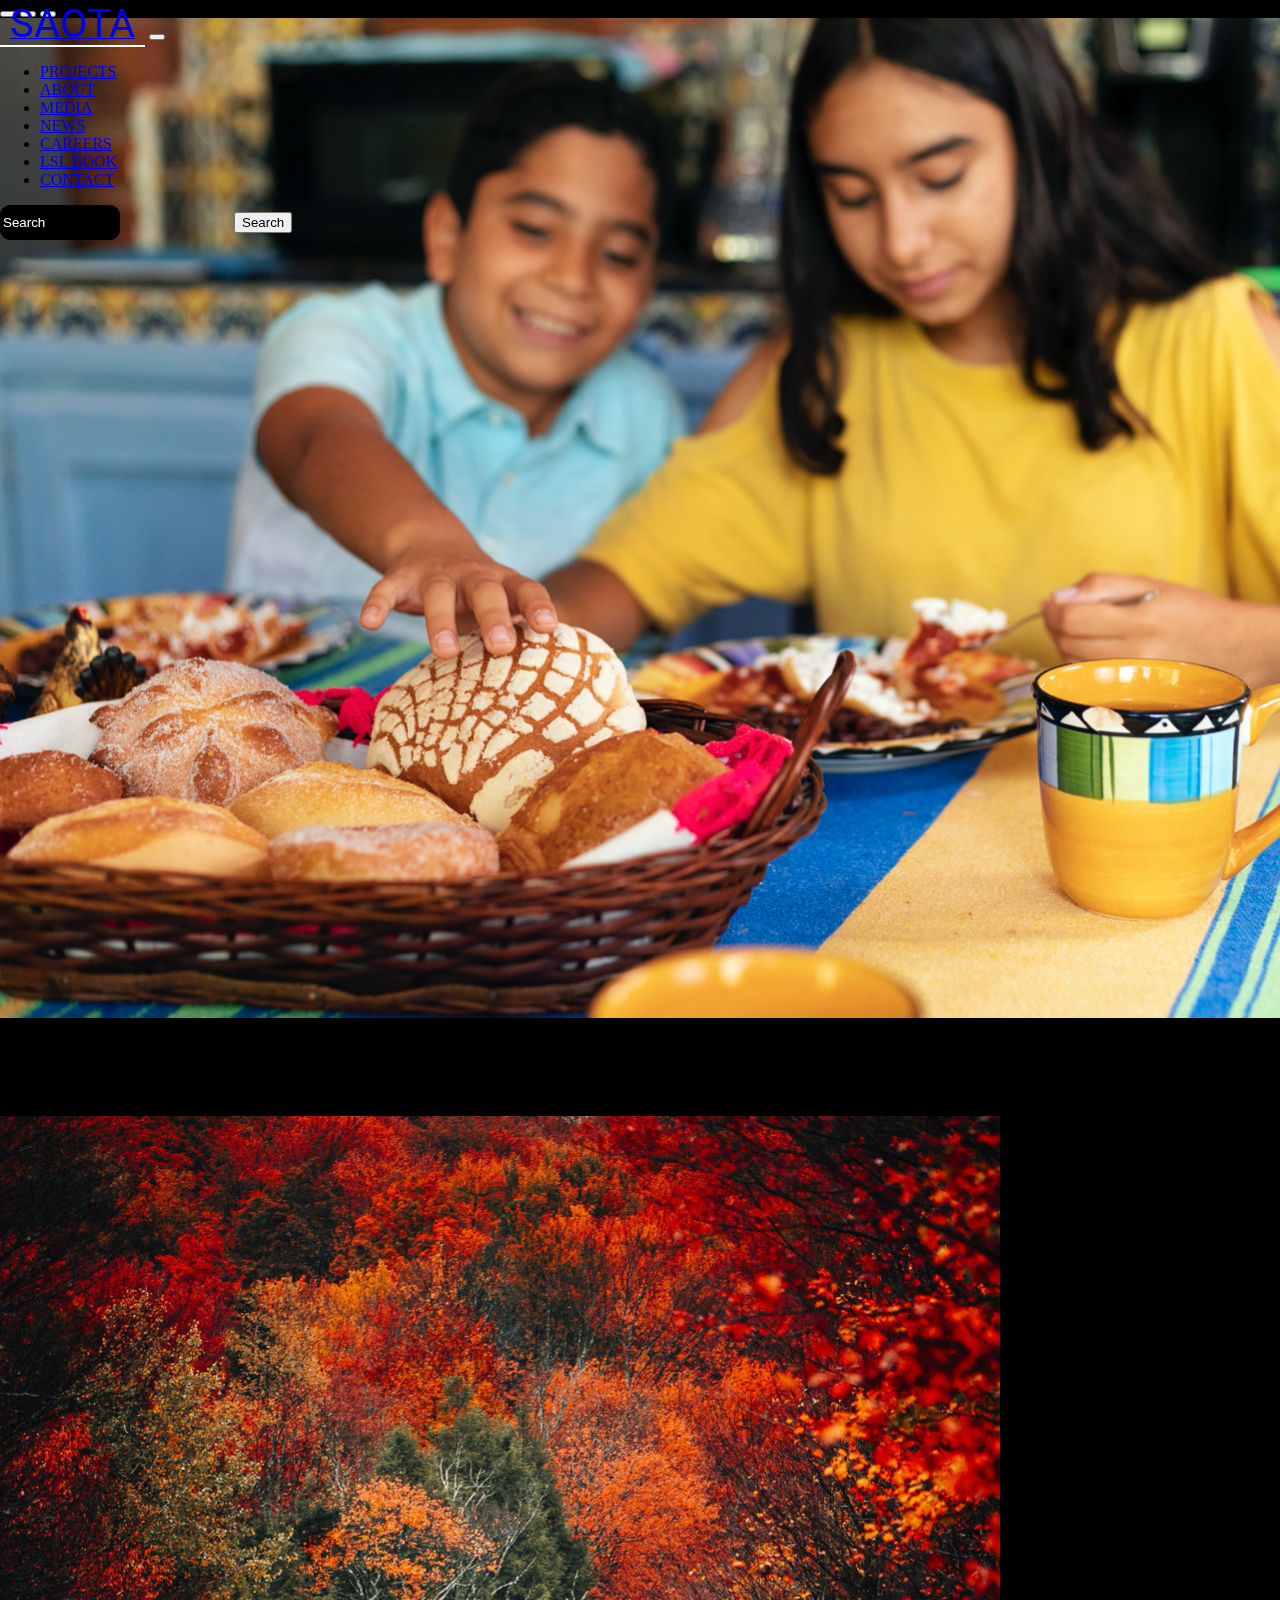
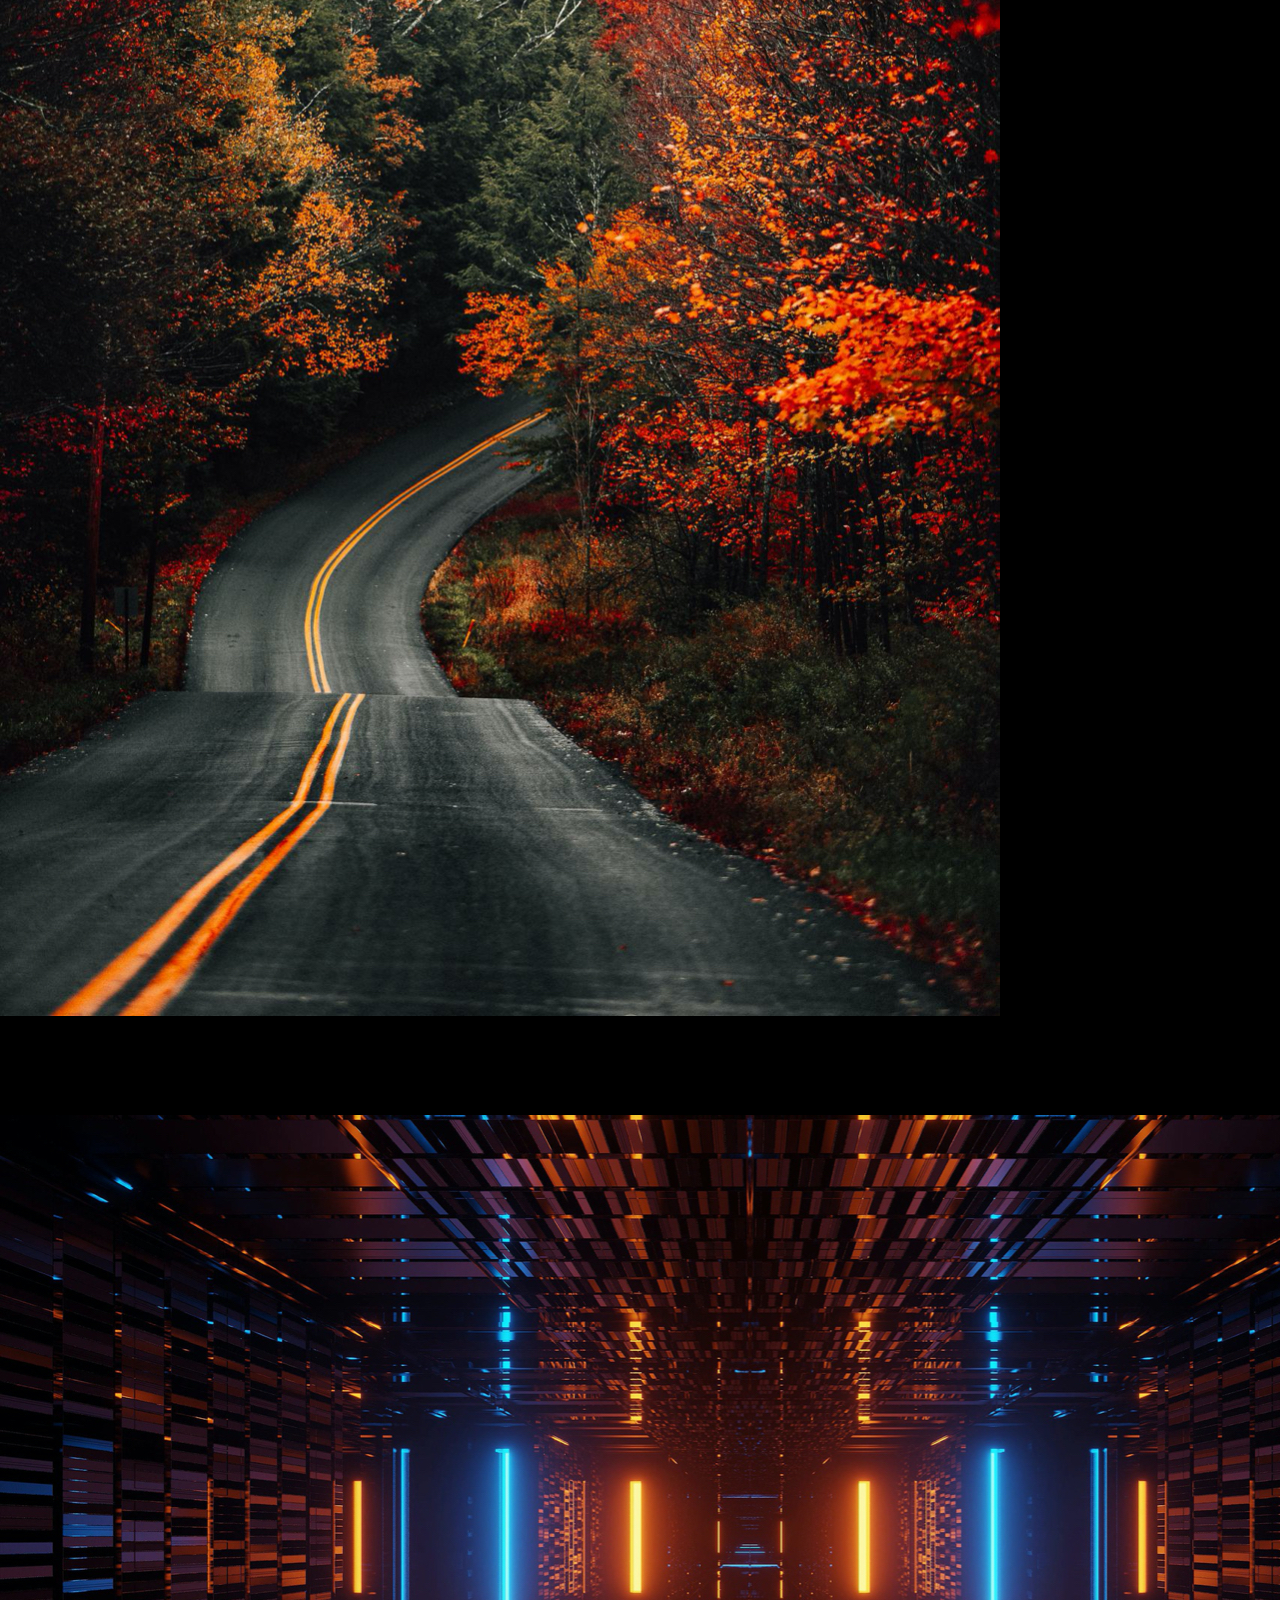
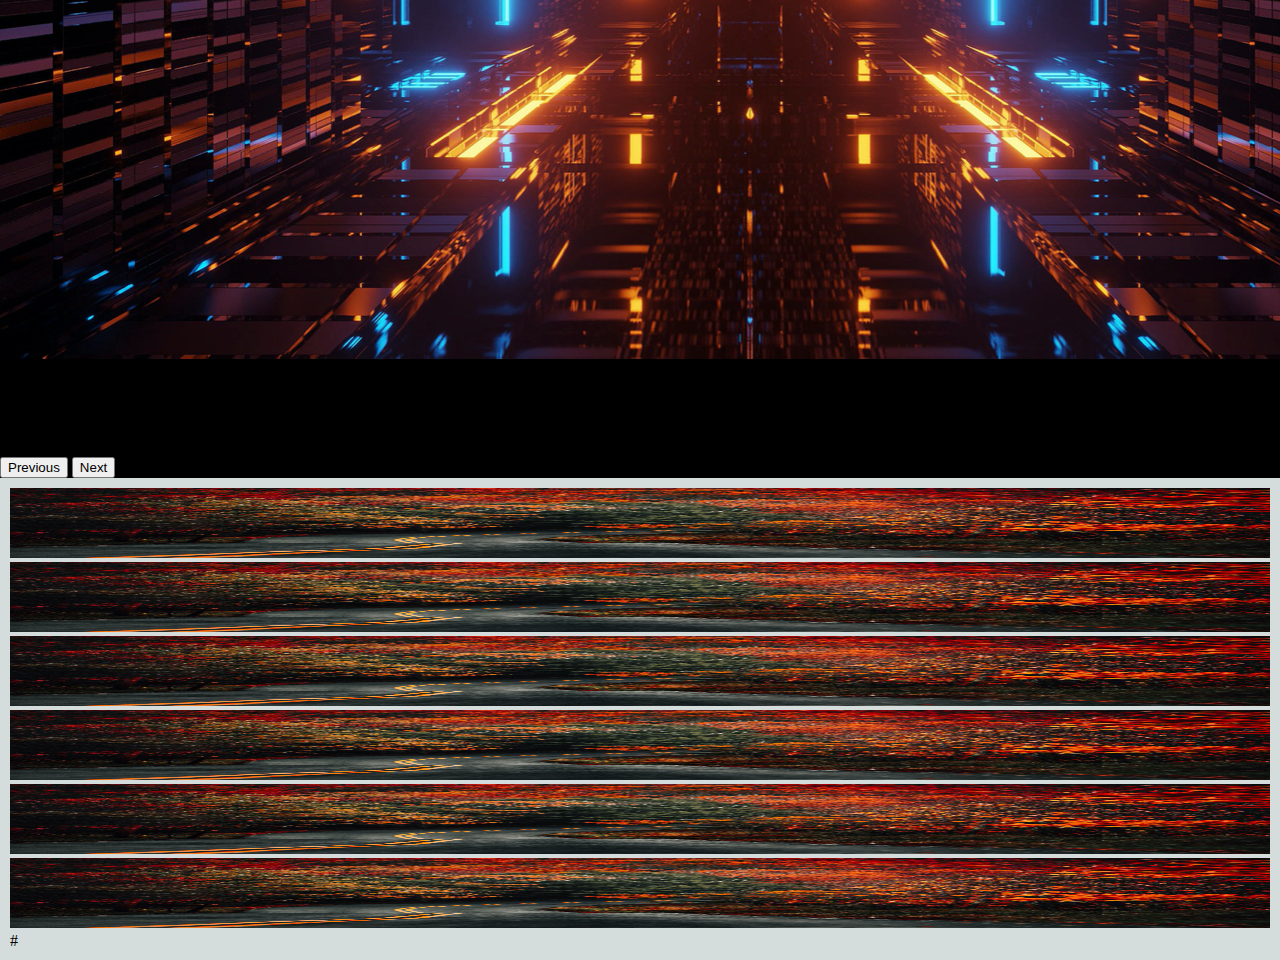
==== index1.html @ d5501224 "first esseai" ====
<!doctype html>
<html lang="en">

<head>
  <meta charset="utf-8">
  <meta name="viewport" content="width=device-width, initial-scale=1">
  <title>Galerie</title>
  <link href="https://cdn.jsdelivr.net/npm/bootstrap@5.2.3/dist/css/bootstrap.min.css" rel="stylesheet"
    integrity="sha384-rbsA2VBKQhggwzxH7pPCaAqO46MgnOM80zW1RWuH61DGLwZJEdK2Kadq2F9CUG65" crossorigin="anonymous">
  <link href="https://fonts.googleapis.com/css2?family=Roboto:ital,wght@0,100;0,400;1,400;1,500&display=swap"
    rel="stylesheet">
  <link rel="stylesheet" href="style.css">
</head>

<body class="bg-light">
  <nav class="navbar navbar-expand-lg bg-dark">
    <div class="container-fluid mx-5 fixer">
      <a class="navbar-brand text-light" href="#"> <span class="nom">SAOTA</span></a>
      <button class="navbar-toggler" type="button" data-bs-toggle="collapse" data-bs-target="#navbarSupportedContent"
        aria-controls="navbarSupportedContent" aria-expanded="false" aria-label="Toggle navigation">
        <span class="navbar-toggler-icon"></span>
      </button>
      <div class="collapse navbar-collapse" id="navbarSupportedContent">
        <ul class="navbar-nav me-auto mx-5 mb-2 mb-lg-0 px-4">
          <li class="nav-item">
            <a class="nav-link active text-light" aria-current="page" href="#">PROJECTS</a>
          </li>
          <li class="nav-item px-3">
            <a class="nav-link text-light" href="#">ABOUT</a>
          </li>
          <li class="nav-item px-3">
            <a class="nav-link text-light" href="#">MEDIA</a>
          </li>
          <li class="nav-item px-3">
            <a class="nav-link text-light" href="#">NEWS</a>
          </li>
          <li class="nav-item px-3">
            <a class="nav-link text-light" href="#">CAREERS</a>
          </li>
          <li class="nav-item px-3">
            <a class="nav-link text-light" href="#">LSL BOOK</a>
          </li>
          <li class="nav-item px-3">
            <a class="nav-link text-light" href="#">CONTACT</a>
          </li>
        </ul>
        <form class="d-flex" role="search">
          <input class="form-control me-2 lgr" type="search" placeholder="Search" aria-label="Search">
          <button class="btn btn-outline-success search" type="submit">Search</button>
        </form>
      </div>
    </div>
  </nav>
  <div class="galerie">
    <div class="container-fluid">
      <div class="row">
        <div class="col-12">
          <div id="carouselExampleCaptions" class="carousel slide" data-bs-ride="false">
            <div class="carousel-indicators">
              <button type="button" data-bs-target="#carouselExampleCaptions" data-bs-slide-to="0" class="active" aria-current="true" aria-label="Slide 1"></button>
              <button type="button" data-bs-target="#carouselExampleCaptions" data-bs-slide-to="1" aria-label="Slide 2"></button>
              <button type="button" data-bs-target="#carouselExampleCaptions" data-bs-slide-to="2" aria-label="Slide 3"></button>
            </div>
            <div class="carousel-inner">
              <div class="carousel-item active">
                <div id="guissna">
                  <img src="image/ima3.jpg" class="d-block w-100" alt="...">
                  <div class="carousel-caption d-none d-md-block">
                    <h5>Third slide label</h5>
                    <p>Some representative placeholder content for the third slide.</p>
                  </div>
                </div>
              </div>
              <div class="carousel-item">
                <div id="photoma">
                  <img src="image/ima.jpg" class="d-block w-100" alt="...">
                  <div class="carousel-caption d-none d-md-block">
                    <h5>Third slide label</h5>
                    <p>Some representative placeholder content for the third slide.</p>
                  </div>
                </div>
              </div>
              <div class="carousel-item">
                <div id="ok">
                  <img src="image/ima2.jpg" class="d-block w-100" alt="...">
                  <div class="carousel-caption d-none d-md-block">
                    <h5>Third slide label</h5>
                    <p>Some representative placeholder content for the third slide.</p>
                  </div>
                </div>
              </div>
            </div>
            <button class="carousel-control-prev" type="button" data-bs-target="#carouselExampleCaptions" data-bs-slide="prev">
              <span class="carousel-control-prev-icon" aria-hidden="true"></span>
              <span class="visually-hidden">Previous</span>
            </button>
            <button class="carousel-control-next" type="button" data-bs-target="#carouselExampleCaptions" data-bs-slide="next">
              <span class="carousel-control-next-icon" aria-hidden="true"></span>
              <span class="visually-hidden">Next</span>
            </button>
          </div>
        </div>
      </div>
      <div class="row dernier">
        <div class="col-sm-1 col-md-1 offset-1">
          <div>
            <a href="#photoma">
              <img src="image/ima.jpg" alt="" class="mon-image">
            </a>
          </div>
        </div>
        <div class="col-sm-1 col-md-1 offset-1">
          <div>
            <a href="#ok">
              <img src="image/ima.jpg" alt="" class="mon-image">
            </a>
          </div>
        </div>
        <div class="col-sm-1 col-md-1 offset-1">
          <div>
            <a href="#guissna">
              <img src="image/ima.jpg" alt="" class="mon-image">
            </a>
          </div>
        </div>
        <div class="col-sm-1 col-md-1 offset-1">
          <div>
            <a href="#">
              <img src="image/ima.jpg" alt="" class="mon-image">
            </a>
          </div>
        </div>
        <div class="col-sm-1 col-md-1 offset-1">
          <div>
            <a href="#">
              <img src="image/ima.jpg" alt="" class="mon-image">
            </a>
          </div>
        </div>
        <div class="col-sm-1 col-md-1 offset-1">
          <div>
            <a href="#">
              <img src="image/ima.jpg" alt="" class="mon-image">
            </a>#
          </div>
        </div>
      </div>
    </div>

    <script src="https://cdn.jsdelivr.net/npm/bootstrap@5.2.3/dist/js/bootstrap.bundle.min.js"
      integrity="sha384-kenU1KFdBIe4zVF0s0G1M5b4hcpxyD9F7jL+jjXkk+Q2h455rYXK/7HAuoJl+0I4"
      crossorigin="anonymous"></script>
</body>

</html>
---- style.css ----
@import url('https://fonts.googleapis.com/css2?family=Roboto:ital,wght@0,100;0,400;1,400;1,500&display=swap');
 body{
    background-color: black;
    margin: 0%;
    padding: 0%;
 }
nav{
    position: fixed;
    width: 100%;
}
.nom{
    font-size: 40px;
    size: 16px;
    font-family: 'Roboto', sans-serif,'Source Serif 4', serif;
}
a:hover{
    padding : 5px 10px 5px 10px;
    box-shadow: 0px 2px 0px white;
}
.lgr{
    width: 120px;
    height: 35px;
    border: 1px solid black;
    border-radius: 10px 10px;
    margin-right: 110px;
    background-color: black;
}
input, .lgr::placeholder{
    color: #ffffff;
}
.occupe{
    width: 100%;
    height: 400px;
    margin-right: 0px;
    margin-bottom: 5px;
}
.occup{
    width: 100%;
    height: auto;
}
.mon-image{
    width: 100%;
    height: 70px;
}
.dernier{
    padding: 10px 10px;
    background-color: rgb(212, 221, 220);
}
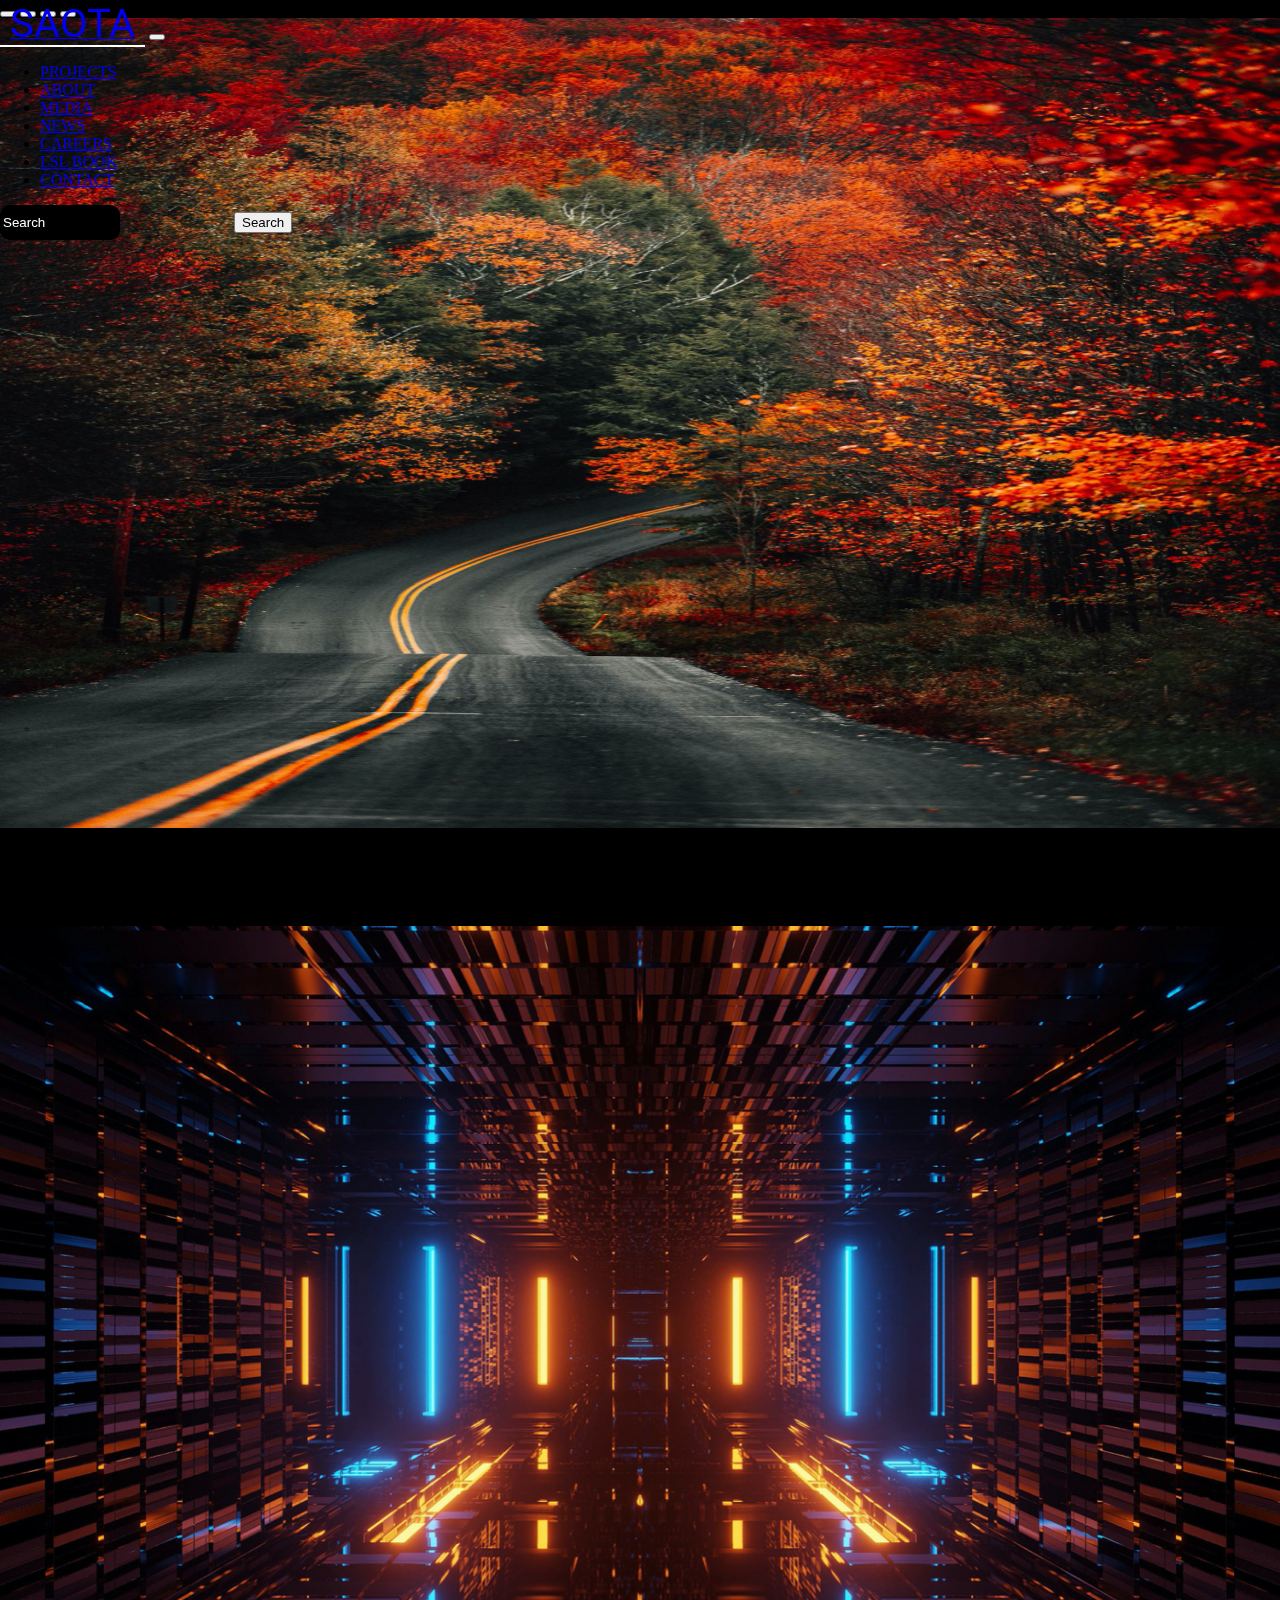
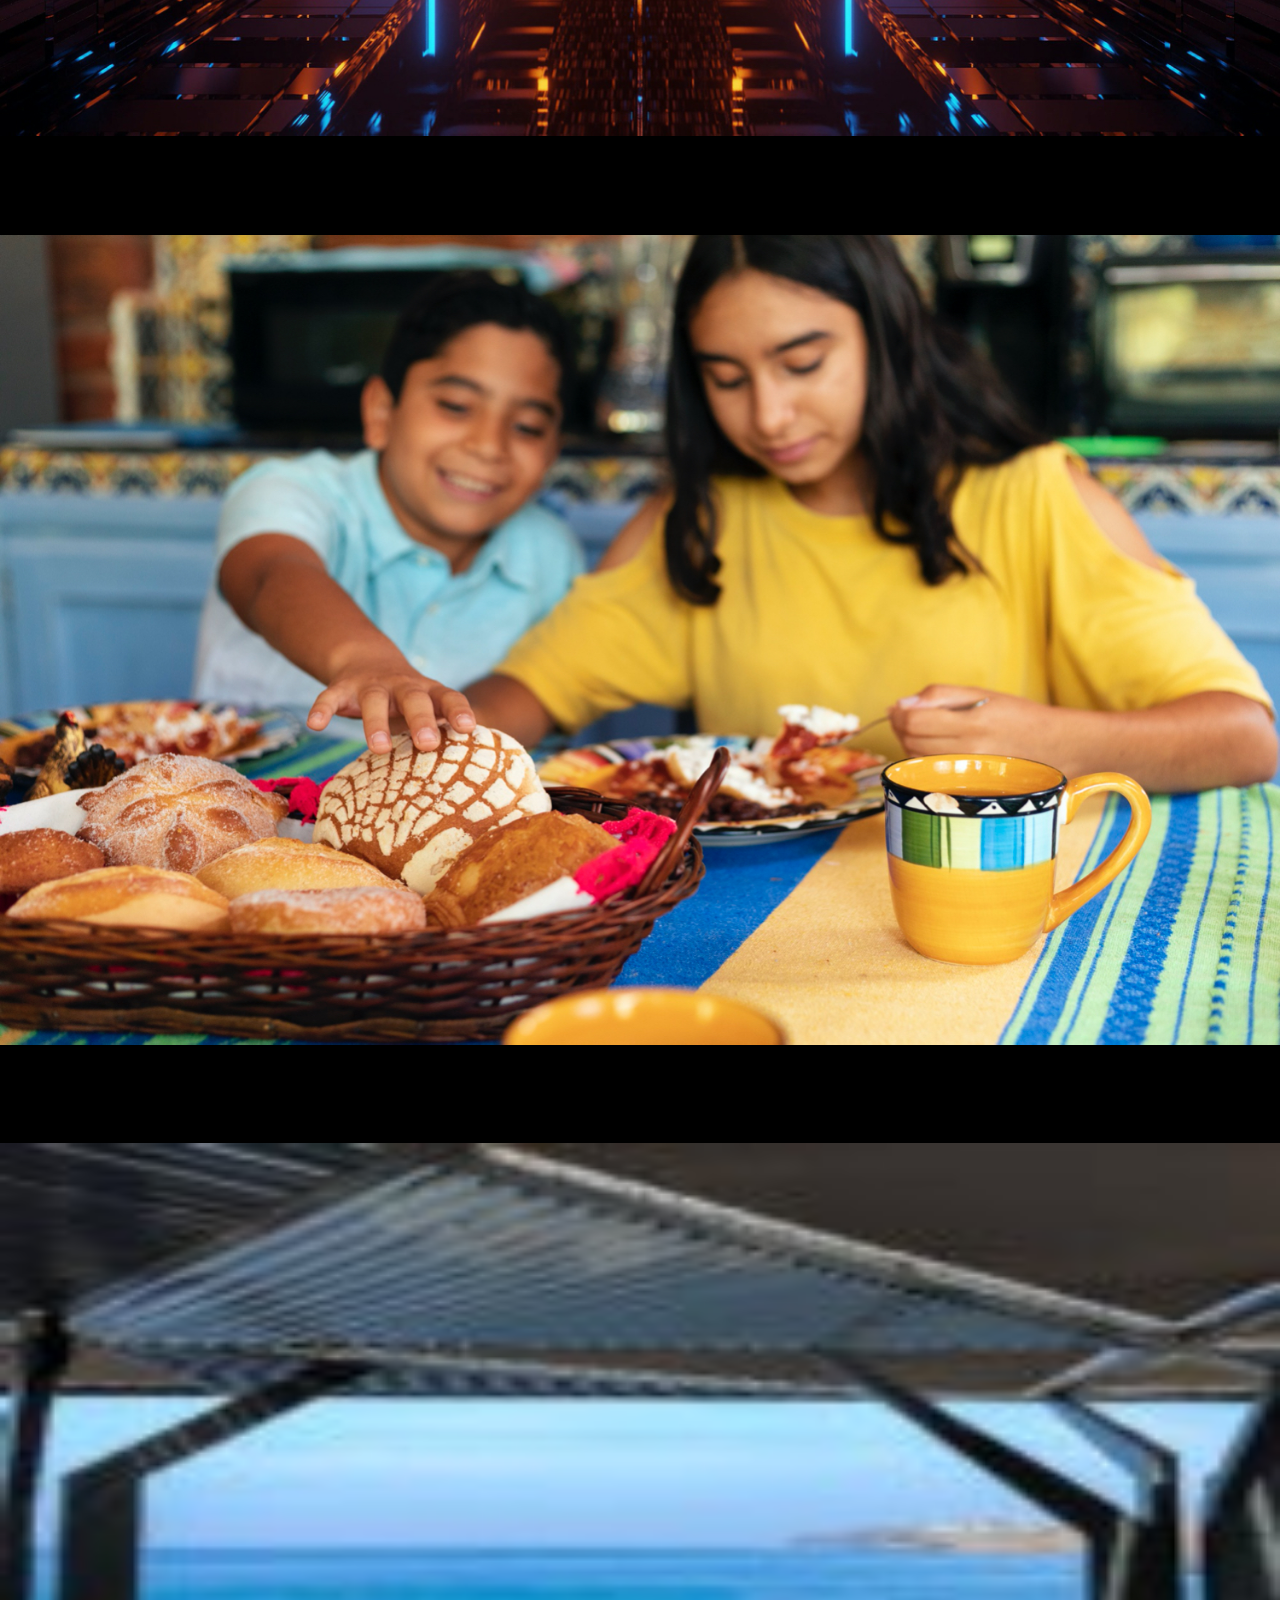
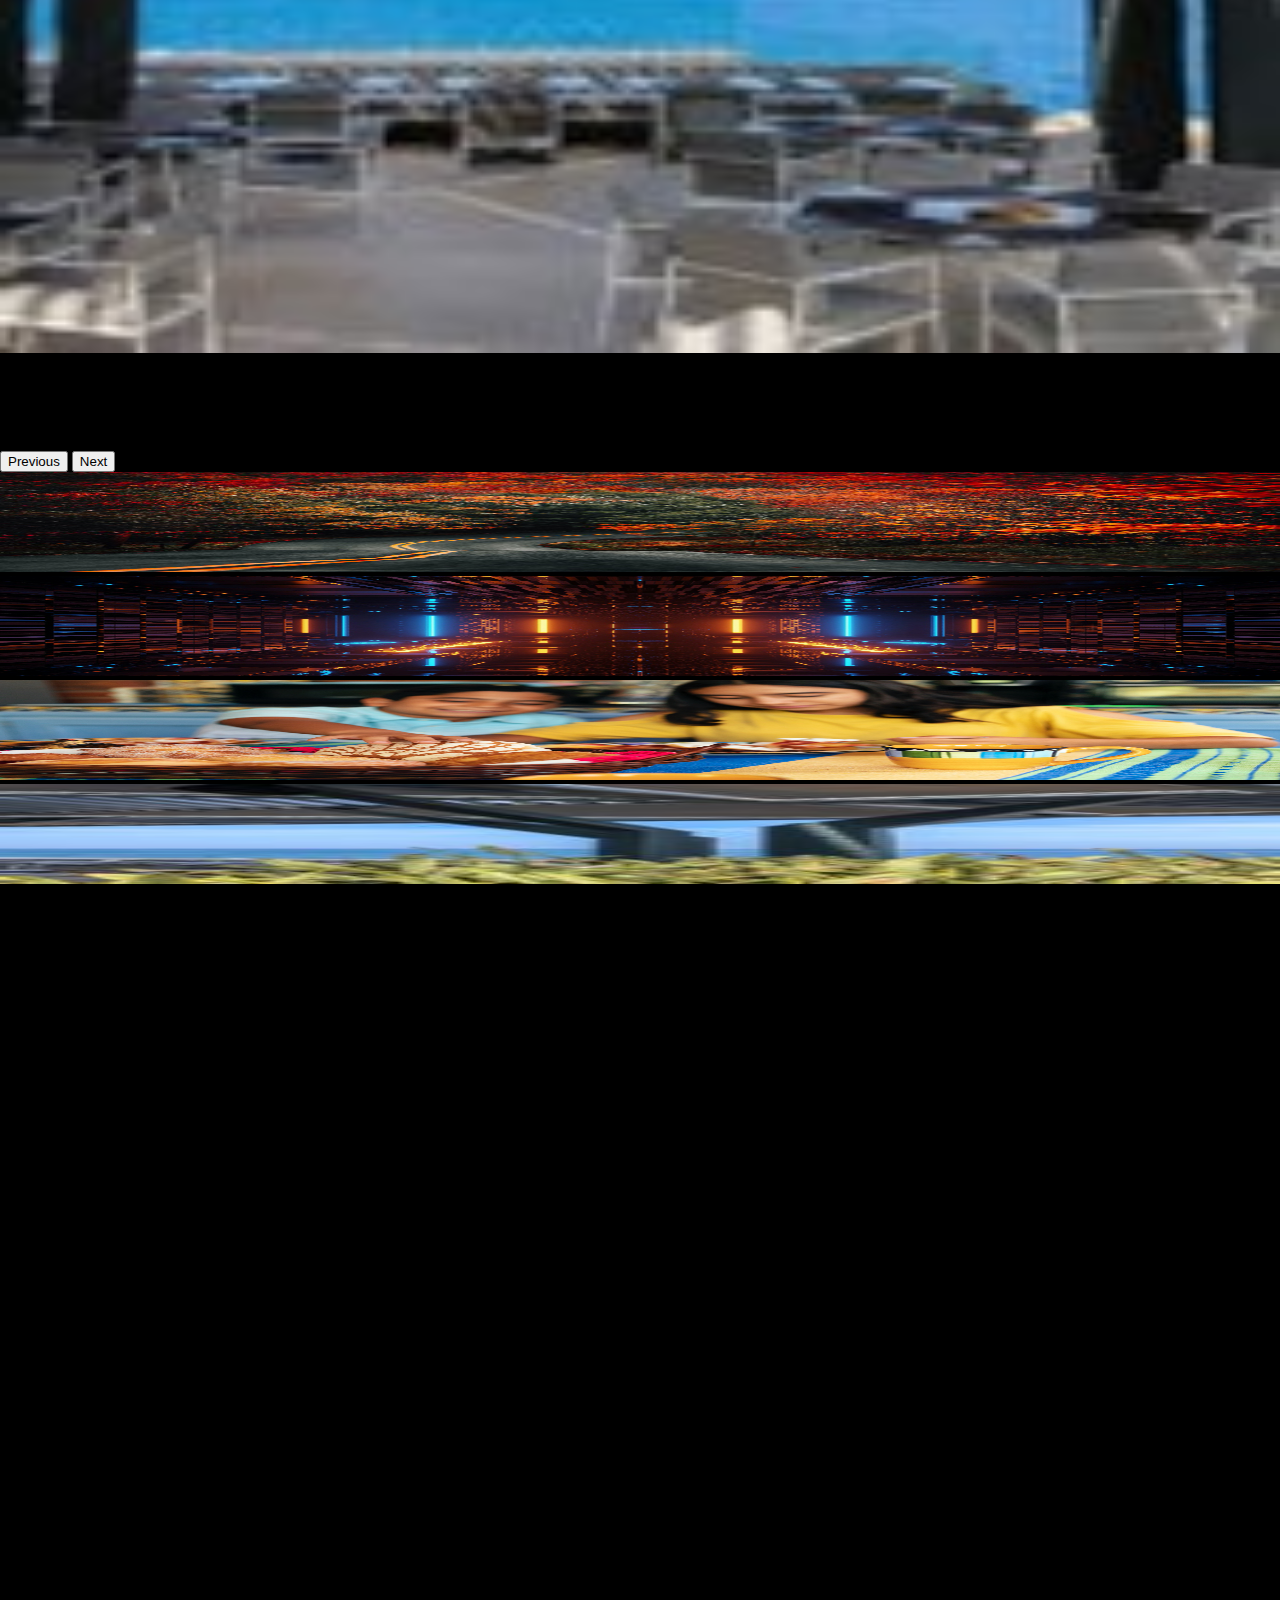
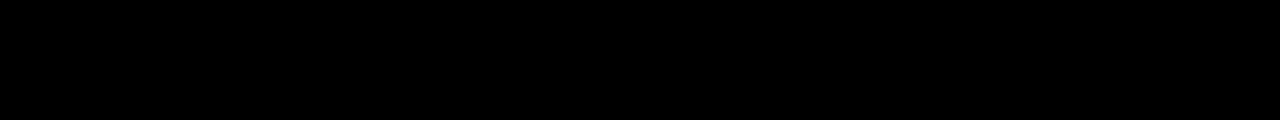
==== commit dadb39d7: "Last Commit" ====
--- a/index1.html
+++ b/index1.html
@@ -14,10 +14,11 @@
 
 <body class="bg-light">
   <nav class="navbar navbar-expand-lg bg-dark">
-    <div class="container-fluid mx-5 fixer">
+    <div class="container-fluid mx-5">
       <a class="navbar-brand text-light" href="#"> <span class="nom">SAOTA</span></a>
-      <button class="navbar-toggler" type="button" data-bs-toggle="collapse" data-bs-target="#navbarSupportedContent"
-        aria-controls="navbarSupportedContent" aria-expanded="false" aria-label="Toggle navigation">
+      <button class="navbar-toggler bg-light" type="button" data-bs-toggle="collapse"
+        data-bs-target="#navbarSupportedContent" aria-controls="navbarSupportedContent" aria-expanded="false"
+        aria-label="Toggle navigation">
         <span class="navbar-toggler-icon"></span>
       </button>
       <div class="collapse navbar-collapse" id="navbarSupportedContent">
@@ -51,105 +52,119 @@
       </div>
     </div>
   </nav>
-  <div class="galerie">
-    <div class="container-fluid">
-      <div class="row">
-        <div class="col-12">
-          <div id="carouselExampleCaptions" class="carousel slide" data-bs-ride="false">
-            <div class="carousel-indicators">
-              <button type="button" data-bs-target="#carouselExampleCaptions" data-bs-slide-to="0" class="active" aria-current="true" aria-label="Slide 1"></button>
-              <button type="button" data-bs-target="#carouselExampleCaptions" data-bs-slide-to="1" aria-label="Slide 2"></button>
-              <button type="button" data-bs-target="#carouselExampleCaptions" data-bs-slide-to="2" aria-label="Slide 3"></button>
-            </div>
-            <div class="carousel-inner">
-              <div class="carousel-item active">
-                <div id="guissna">
-                  <img src="image/ima3.jpg" class="d-block w-100" alt="...">
-                  <div class="carousel-caption d-none d-md-block">
-                    <h5>Third slide label</h5>
-                    <p>Some representative placeholder content for the third slide.</p>
-                  </div>
-                </div>
-              </div>
-              <div class="carousel-item">
-                <div id="photoma">
-                  <img src="image/ima.jpg" class="d-block w-100" alt="...">
-                  <div class="carousel-caption d-none d-md-block">
-                    <h5>Third slide label</h5>
-                    <p>Some representative placeholder content for the third slide.</p>
-                  </div>
-                </div>
-              </div>
-              <div class="carousel-item">
-                <div id="ok">
-                  <img src="image/ima2.jpg" class="d-block w-100" alt="...">
-                  <div class="carousel-caption d-none d-md-block">
-                    <h5>Third slide label</h5>
-                    <p>Some representative placeholder content for the third slide.</p>
-                  </div>
-                </div>
-              </div>
-            </div>
-            <button class="carousel-control-prev" type="button" data-bs-target="#carouselExampleCaptions" data-bs-slide="prev">
-              <span class="carousel-control-prev-icon" aria-hidden="true"></span>
-              <span class="visually-hidden">Previous</span>
-            </button>
-            <button class="carousel-control-next" type="button" data-bs-target="#carouselExampleCaptions" data-bs-slide="next">
-              <span class="carousel-control-next-icon" aria-hidden="true"></span>
-              <span class="visually-hidden">Next</span>
-            </button>
+
+<div class="container-fluid">
+  <div class="row">
+    <div class="col-12">
+      <div id="carouselExampleCaptions" class="carousel slide" data-bs-ride="carousel">
+        <div class="carousel-indicators">
+          <button type="button" data-bs-target="#carouselExampleCaptions" data-bs-slide-to="0" class="active" aria-current="true" aria-label="Slide 1"></button>
+          <button type="button" data-bs-target="#carouselExampleCaptions" data-bs-slide-to="1" aria-label="Slide 2"></button>
+          <button type="button" data-bs-target="#carouselExampleCaptions" data-bs-slide-to="2" aria-label="Slide 3"></button>
+          <button type="button" data-bs-target="#carouselExampleCaptions" data-bs-slide-to="3" aria-label="Slide 4"></button>
+        </div>
+        <div class="carousel-inner">
+          <div class="carousel-item active" >
+            <img src="image/ima.jpg" class="mini" alt="...">
+          </div>
+          <div class="carousel-caption d-none d-md-block">
+            <h5>First slide label</h5>
+            <p>Some representative placeholder content for the first slide.</p>
+          </div>
+          <div class="carousel-item" >
+            <img src="image/ima2.jpg" class="mini"  alt="...">
+          </div>
+          <div class="carousel-caption d-none d-md-block">
+            <h5>Two slide label</h5>
+            <p>Some representative placeholder content for the first slide.</p>
+          </div>
+          <div class="carousel-item" >
+            <img src="image/ima3.jpg" class="mini" alt="...">
+          </div>
+          <div class="carousel-caption d-none d-md-block">
+            <h5>Third slide label</h5>
+            <p>Some representative placeholder content for the first slide.</p>
+          </div>
+          <div class="carousel-item" >
+            <img src="image/image2.jpeg" class="mini" alt="...">
+          </div>
+          <div class="carousel-caption d-none d-md-block">
+            <h5>Third slide label</h5>
+            <p>Some representative placeholder content for the first slide.</p>
           </div>
         </div>
-      </div>
-      <div class="row dernier">
-        <div class="col-sm-1 col-md-1 offset-1">
-          <div>
-            <a href="#photoma">
-              <img src="image/ima.jpg" alt="" class="mon-image">
-            </a>
-          </div>
-        </div>
-        <div class="col-sm-1 col-md-1 offset-1">
-          <div>
-            <a href="#ok">
-              <img src="image/ima.jpg" alt="" class="mon-image">
-            </a>
-          </div>
-        </div>
-        <div class="col-sm-1 col-md-1 offset-1">
-          <div>
-            <a href="#guissna">
-              <img src="image/ima.jpg" alt="" class="mon-image">
-            </a>
-          </div>
-        </div>
-        <div class="col-sm-1 col-md-1 offset-1">
-          <div>
-            <a href="#">
-              <img src="image/ima.jpg" alt="" class="mon-image">
-            </a>
-          </div>
-        </div>
-        <div class="col-sm-1 col-md-1 offset-1">
-          <div>
-            <a href="#">
-              <img src="image/ima.jpg" alt="" class="mon-image">
-            </a>
-          </div>
-        </div>
-        <div class="col-sm-1 col-md-1 offset-1">
-          <div>
-            <a href="#">
-              <img src="image/ima.jpg" alt="" class="mon-image">
-            </a>#
-          </div>
-        </div>
+        <button class="carousel-control-prev" type="button" data-bs-target="#carouselExampleCaptions" data-bs-slide="prev">
+          <span class="carousel-control-prev-icon" aria-hidden="true"></span>
+          <span class="visually-hidden">Previous</span>
+        </button>
+        <button class="carousel-control-next" type="button" data-bs-target="#carouselExampleCaptions" data-bs-slide="next">
+          <span class="carousel-control-next-icon" aria-hidden="true"></span>
+          <span class="visually-hidden">Next</span>
+        </button>
       </div>
     </div>
+  </div>
+</div>
+<div class="container-fluid mt-3">
+  <div class="row  justify-content-center">
+    <div class="col-2 col-md-2" type="button" data-bs-target="#carouselExampleCaptions" data-bs-slide-to="0">
+        <img src="image/ima.jpg" class="occup" alt="">
+    </div>
+    <div class="col-2 col-md-2" type="button" data-bs-target="#carouselExampleCaptions" data-bs-slide-to="1">
+        <img src="image/ima2.jpg" class="occup" alt="">
+    </div>
+    <div class="col-2 col-md-2" type="button" data-bs-target="#carouselExampleCaptions" data-bs-slide-to="2">
+        <img src="image/ima3.jpg" class="occup" alt="">
+    </div>
+    <div class="col-2 col-md-2" type="button" data-bs-target="#carouselExampleCaptions" data-bs-slide-to="3">
+        <img src="image/image4.jpeg" class="occup" alt="">
+    </div>
+  </div>
+  <div class="row mt-5">
+    <div class="col-11-offset-1 col-md-3">
+      <p>Lorem ipsum dolor, sit amet consectetur adipisicing elit. Maxime, fugiat!</p>
+      <p>Lorem ipsum dolor, sit amet consectetur adipisicing elit. Maxime, fugiat!</p>
+      <p>Lorem ipsum dolor, sit amet consectetur adipisicing elit. Maxime, fugiat!</p>
+      <p>Lorem ipsum dolor, sit amet consectetur adipisicing elit. Maxime, fugiat!</p>
+      <p>Lorem ipsum dolor, sit amet consectetur adipisicing elit. Maxime, fugiat!</p>
+      <p>Lorem ipsum dolor, sit amet consectetur adipisicing elit. Maxime, fugiat!</p>
+    </div>
+    <div class="col-11-offset-1 col-md-3">
+      <p>Lorem ipsum dolor, sit amet consectetur adipisicing elit. Maxime, fugiat!</p>
+      <p>Lorem ipsum dolor, sit amet consectetur adipisicing elit. Maxime, fugiat!</p>
+      <p>Lorem ipsum dolor, sit amet consectetur adipisicing elit. Maxime, fugiat!</p>
+      <p>Lorem ipsum dolor, sit amet consectetur adipisicing elit. Maxime, fugiat!</p>
+      <p>Lorem ipsum dolor, sit amet consectetur adipisicing elit. Maxime, fugiat!</p>
+      <p>Lorem ipsum dolor, sit amet consectetur adipisicing elit. Maxime, fugiat!</p>
+      <p>Lorem ipsum dolor, sit amet consectetur adipisicing elit. Maxime, fugiat!</p>
+      <p>Lorem ipsum dolor, sit amet consectetur adipisicing elit. Maxime, fugiat!</p>
+      <p>Lorem ipsum dolor, sit amet consectetur adipisicing elit. Maxime, fugiat!</p>
+      <p>Lorem ipsum dolor, sit amet consectetur adipisicing elit. Maxime, fugiat!</p>
+      <p>Lorem ipsum dolor, sit amet consectetur adipisicing elit. Maxime, fugiat!</p>
+      <p>Lorem ipsum dolor, sit amet consectetur adipisicing elit. Maxime, fugiat!</p>
+    </div>
+    <div class="col-11-offset-1 col-md-3">
+      <p>Lorem ipsum dolor, sit amet consectetur adipisicing elit. Maxime, fugiat!</p>
+      <p>Lorem ipsum dolor, sit amet consectetur adipisicing elit. Maxime, fugiat!</p>
+      <p>Lorem ipsum dolor, sit amet consectetur adipisicing elit. Maxime, fugiat!</p>
+      <p>Lorem ipsum dolor, sit amet consectetur adipisicing elit. Maxime, fugiat!</p>
+      <p>Lorem ipsum dolor, sit amet consectetur adipisicing elit. Maxime, fugiat!</p>
+      <p>Lorem ipsum dolor, sit amet consectetur adipisicing elit. Maxime, fugiat!</p>
+    </div>
+  </div>
+</div>
 
-    <script src="https://cdn.jsdelivr.net/npm/bootstrap@5.2.3/dist/js/bootstrap.bundle.min.js"
-      integrity="sha384-kenU1KFdBIe4zVF0s0G1M5b4hcpxyD9F7jL+jjXkk+Q2h455rYXK/7HAuoJl+0I4"
-      crossorigin="anonymous"></script>
+
+
+
+
+
+
+
+
+  <script src="https://cdn.jsdelivr.net/npm/bootstrap@5.2.3/dist/js/bootstrap.bundle.min.js"
+    integrity="sha384-kenU1KFdBIe4zVF0s0G1M5b4hcpxyD9F7jL+jjXkk+Q2h455rYXK/7HAuoJl+0I4"
+    crossorigin="anonymous"></script>
 </body>
 
 </html>--- a/style.css
+++ b/style.css
@@ -1,5 +1,5 @@
 
-  @import url('https://fonts.googleapis.com/css2?family=Roboto:ital,wght@0,100;0,400;1,400;1,500&display=swap');
+@import url('https://fonts.googleapis.com/css2?family=Roboto:ital,wght@0,100;0,400;1,400;1,500&display=swap');
  body{
     background-color: black;
     margin: 0%;
@@ -37,15 +37,14 @@
 }
 .occup{
     width: 100%;
-    height: auto;
+    height: 100px;
 }
-.mon-image{
+.container-fluid{
     width: 100%;
-    height: 70px;
+    margin: 0px;
+    padding: 0px;
 }
-.dernier{
-    padding: 10px 10px;
-    background-color: rgb(212, 221, 220);
+.mini{
+    width: 100%;
+    height: 90vh;
 }
-
-
